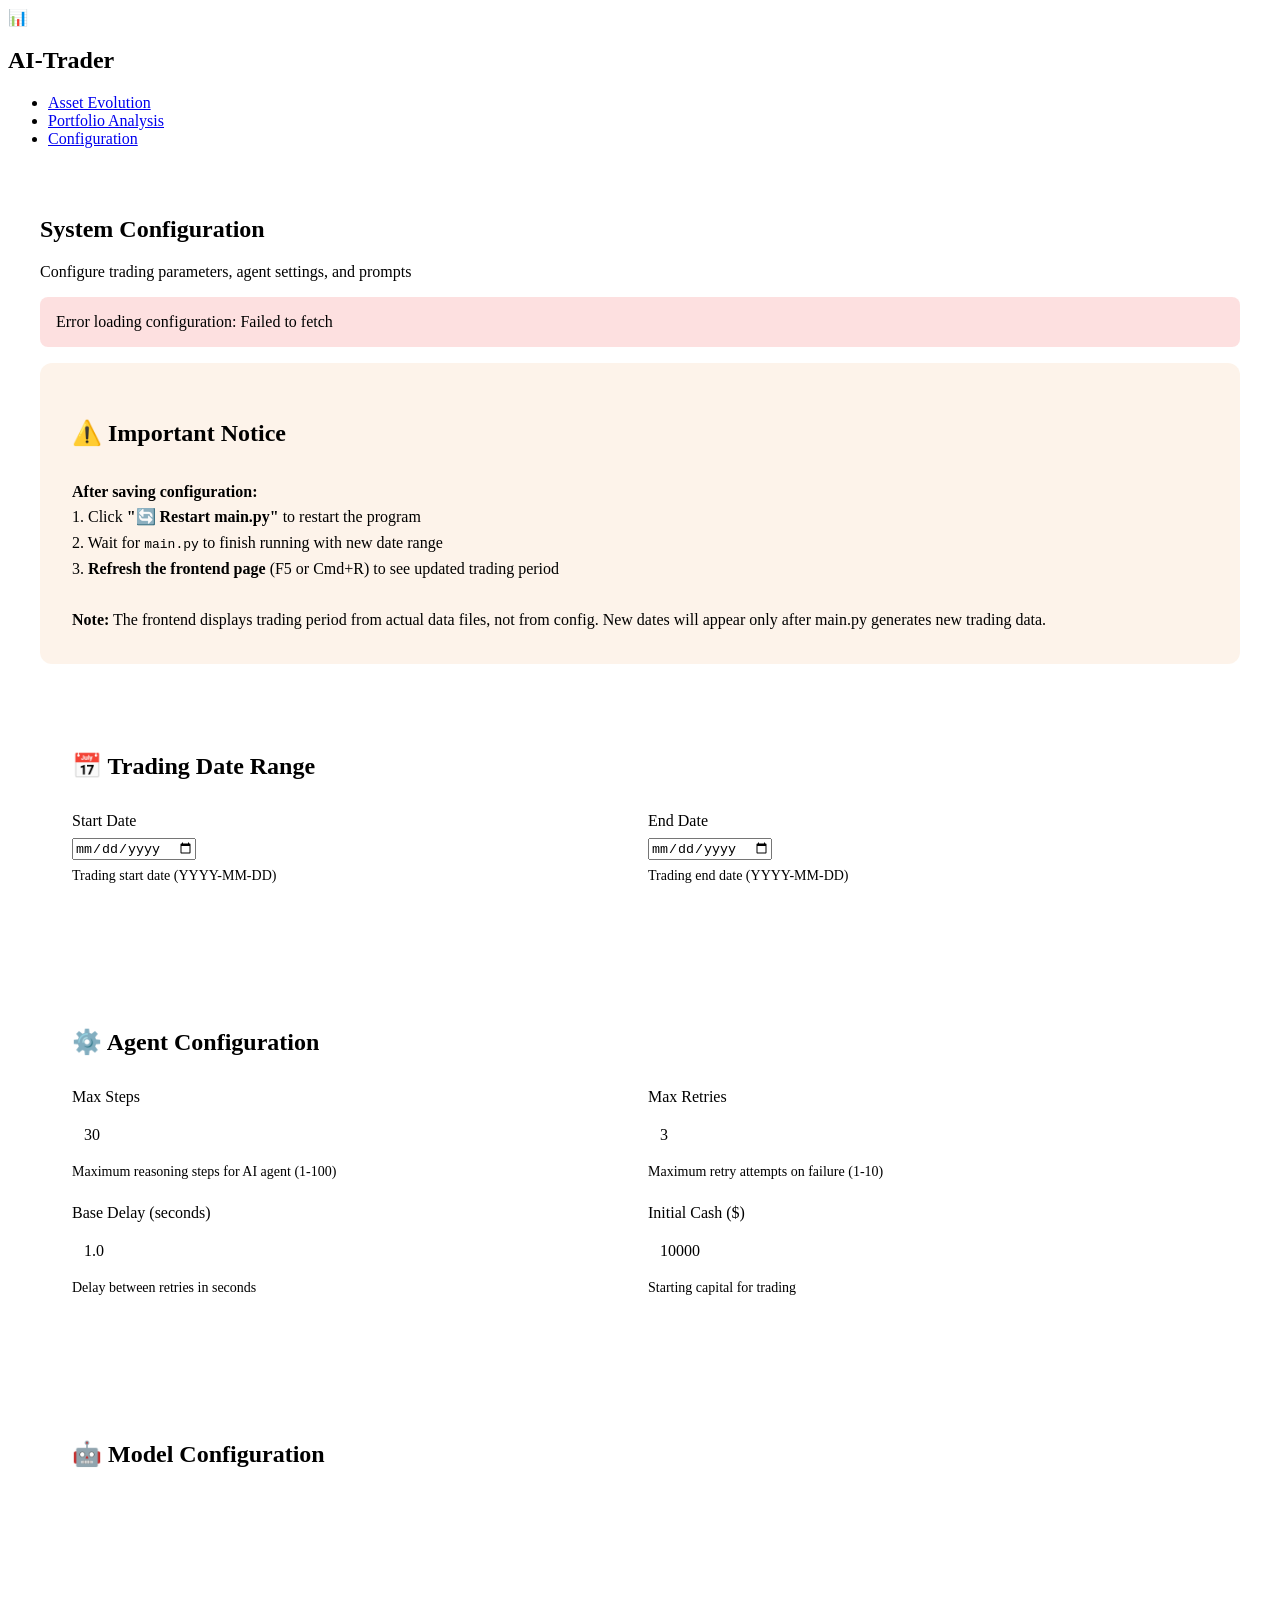
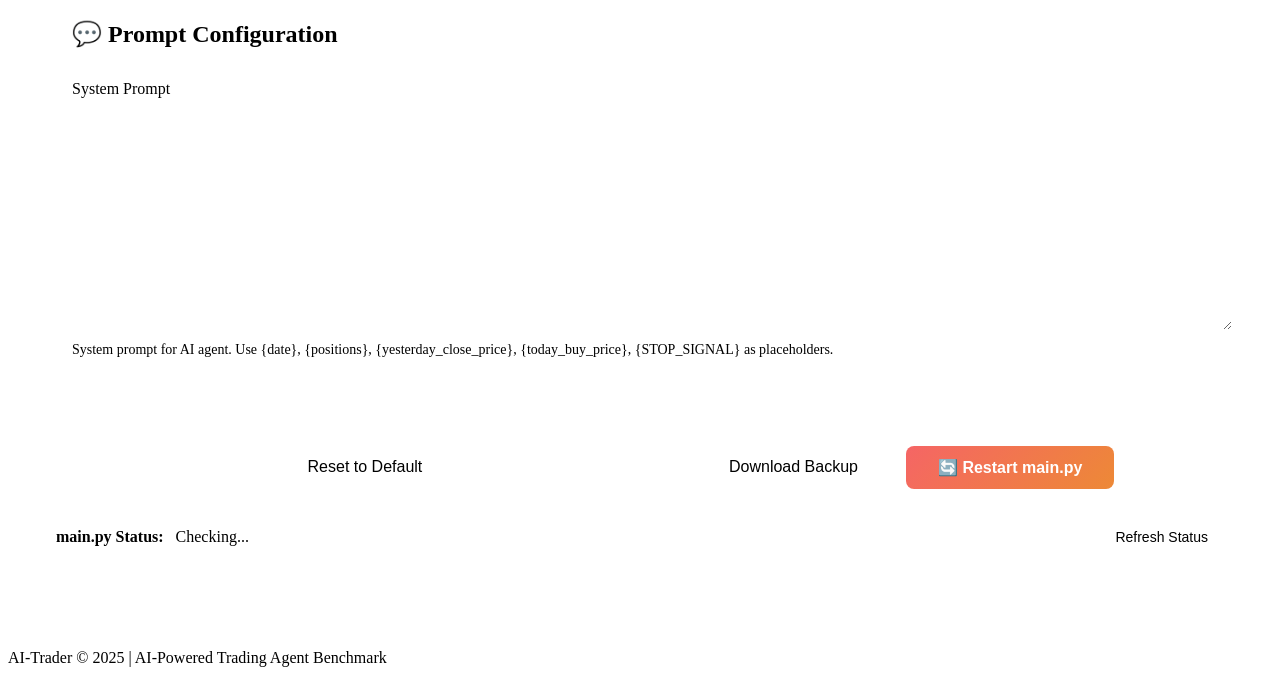
==== docs/config.html @ 3ad3b2b8 "update requirements and configuration files; add Flask and psutil dependencies, adjust date range in" ====
<!DOCTYPE html>
<html lang="en">
<head>
    <meta charset="UTF-8">
    <meta name="viewport" content="width=device-width, initial-scale=1.0">
    <title>Configuration - AI-Trader</title>
    <link rel="stylesheet" href="assets/css/styles.css">
    <style>
        .config-container {
            max-width: 1200px;
            margin: 0 auto;
            padding: 2rem;
        }
        
        .config-section {
            background: var(--card-bg);
            border-radius: 12px;
            padding: 2rem;
            margin-bottom: 2rem;
            border: 1px solid var(--border-color);
        }
        
        .config-section h3 {
            color: var(--accent-blue);
            margin-bottom: 1.5rem;
            font-size: 1.5rem;
            border-bottom: 2px solid var(--border-color);
            padding-bottom: 0.5rem;
        }
        
        .form-group {
            margin-bottom: 1.5rem;
        }
        
        .form-group label {
            display: block;
            color: var(--text-secondary);
            margin-bottom: 0.5rem;
            font-weight: 500;
        }
        
        .form-group input[type="text"],
        .form-group input[type="number"],
        .form-group select,
        .form-group textarea {
            width: 100%;
            padding: 0.75rem;
            background: var(--secondary-bg);
            border: 1px solid var(--border-color);
            border-radius: 6px;
            color: var(--text-primary);
            font-size: 1rem;
            font-family: inherit;
        }
        
        .form-group textarea {
            min-height: 200px;
            font-family: var(--font-mono);
            resize: vertical;
        }
        
        .form-row {
            display: grid;
            grid-template-columns: 1fr 1fr;
            gap: 1rem;
        }
        
        .model-item {
            background: var(--secondary-bg);
            padding: 1rem;
            border-radius: 8px;
            margin-bottom: 1rem;
            border: 1px solid var(--border-color);
        }
        
        .model-header {
            display: flex;
            justify-content: space-between;
            align-items: center;
            margin-bottom: 1rem;
        }
        
        .model-name {
            font-weight: 600;
            color: var(--text-primary);
        }
        
        .toggle-switch {
            position: relative;
            display: inline-block;
            width: 50px;
            height: 24px;
        }
        
        .toggle-switch input {
            opacity: 0;
            width: 0;
            height: 0;
        }
        
        .slider {
            position: absolute;
            cursor: pointer;
            top: 0;
            left: 0;
            right: 0;
            bottom: 0;
            background-color: #4a5568;
            transition: .4s;
            border-radius: 24px;
        }
        
        .slider:before {
            position: absolute;
            content: "";
            height: 18px;
            width: 18px;
            left: 3px;
            bottom: 3px;
            background-color: white;
            transition: .4s;
            border-radius: 50%;
        }
        
        input:checked + .slider {
            background-color: var(--accent-blue);
        }
        
        input:checked + .slider:before {
            transform: translateX(26px);
        }
        
        .btn-group {
            display: flex;
            gap: 1rem;
            margin-top: 2rem;
        }
        
        .btn-primary {
            background: linear-gradient(135deg, var(--accent-blue) 0%, var(--accent-cyan) 100%);
            color: white;
            border: none;
            padding: 0.75rem 2rem;
            border-radius: 8px;
            font-size: 1rem;
            font-weight: 600;
            cursor: pointer;
            transition: all var(--transition-normal);
        }
        
        .btn-primary:hover {
            transform: translateY(-2px);
            box-shadow: var(--shadow-glow);
        }
        
        .btn-secondary {
            background: var(--secondary-bg);
            color: var(--text-primary);
            border: 1px solid var(--border-color);
            padding: 0.75rem 2rem;
            border-radius: 8px;
            font-size: 1rem;
            cursor: pointer;
            transition: all var(--transition-normal);
        }
        
        .btn-secondary:hover {
            background: var(--card-bg);
            border-color: var(--accent-blue);
        }
        
        .help-text {
            font-size: 0.875rem;
            color: var(--text-muted);
            margin-top: 0.5rem;
        }
        
        .status-message {
            padding: 1rem;
            border-radius: 8px;
            margin-bottom: 1rem;
            display: none;
        }
        
        .status-message.success {
            background: rgba(72, 187, 120, 0.2);
            border: 1px solid var(--success);
            color: var(--success);
            display: block;
        }
        
        .status-message.error {
            background: rgba(245, 101, 101, 0.2);
            border: 1px solid var(--danger);
            color: var(--danger);
            display: block;
        }
    </style>
</head>
<body>
    <nav class="navbar">
        <div class="nav-container">
            <div class="nav-brand">
                <span class="brand-icon">📊</span>
                <h1>AI-Trader</h1>
            </div>
            <ul class="nav-menu">
                <li><a href="index.html" class="nav-link">Asset Evolution</a></li>
                <li><a href="portfolio.html" class="nav-link">Portfolio Analysis</a></li>
                <li><a href="config.html" class="nav-link active">Configuration</a></li>
            </ul>
        </div>
    </nav>

    <main class="container">
        <div class="config-container">
            <header class="page-header">
                <h2>System Configuration</h2>
                <p class="subtitle">Configure trading parameters, agent settings, and prompts</p>
            </header>

            <div class="status-message" id="statusMessage"></div>
            
            <div class="config-section" style="background: rgba(237, 137, 54, 0.1); border: 1px solid var(--warning); margin-bottom: 2rem;">
                <h3 style="color: var(--warning);">⚠️ Important Notice</h3>
                <p style="color: var(--text-secondary); margin: 0; line-height: 1.6;">
                    <strong>After saving configuration:</strong><br>
                    1. Click <strong>"🔄 Restart main.py"</strong> to restart the program<br>
                    2. Wait for <code>main.py</code> to finish running with new date range<br>
                    3. <strong>Refresh the frontend page</strong> (F5 or Cmd+R) to see updated trading period<br><br>
                    <strong>Note:</strong> The frontend displays trading period from actual data files, not from config. 
                    New dates will appear only after main.py generates new trading data.
                </p>
            </div>

            <form id="configForm">
                <!-- Trading Date Range -->
                <section class="config-section">
                    <h3>📅 Trading Date Range</h3>
                    <div class="form-row">
                        <div class="form-group">
                            <label for="init_date">Start Date</label>
                            <input type="date" id="init_date" name="init_date" required>
                            <div class="help-text">Trading start date (YYYY-MM-DD)</div>
                        </div>
                        <div class="form-group">
                            <label for="end_date">End Date</label>
                            <input type="date" id="end_date" name="end_date" required>
                            <div class="help-text">Trading end date (YYYY-MM-DD)</div>
                        </div>
                    </div>
                </section>

                <!-- Agent Configuration -->
                <section class="config-section">
                    <h3>⚙️ Agent Configuration</h3>
                    <div class="form-row">
                        <div class="form-group">
                            <label for="max_steps">Max Steps</label>
                            <input type="number" id="max_steps" name="max_steps" min="1" max="100" value="30" required>
                            <div class="help-text">Maximum reasoning steps for AI agent (1-100)</div>
                        </div>
                        <div class="form-group">
                            <label for="max_retries">Max Retries</label>
                            <input type="number" id="max_retries" name="max_retries" min="1" max="10" value="3" required>
                            <div class="help-text">Maximum retry attempts on failure (1-10)</div>
                        </div>
                    </div>
                    <div class="form-row">
                        <div class="form-group">
                            <label for="base_delay">Base Delay (seconds)</label>
                            <input type="number" id="base_delay" name="base_delay" min="0.1" max="10" step="0.1" value="1.0" required>
                            <div class="help-text">Delay between retries in seconds</div>
                        </div>
                        <div class="form-group">
                            <label for="initial_cash">Initial Cash ($)</label>
                            <input type="number" id="initial_cash" name="initial_cash" min="100" step="100" value="10000" required>
                            <div class="help-text">Starting capital for trading</div>
                        </div>
                    </div>
                </section>

                <!-- Model Configuration -->
                <section class="config-section">
                    <h3>🤖 Model Configuration</h3>
                    <div id="modelsContainer"></div>
                </section>

                <!-- Prompt Configuration -->
                <section class="config-section">
                    <h3>💬 Prompt Configuration</h3>
                    <div class="form-group">
                        <label for="system_prompt">System Prompt</label>
                        <textarea id="system_prompt" name="system_prompt" required></textarea>
                        <div class="help-text">System prompt for AI agent. Use {date}, {positions}, {yesterday_close_price}, {today_buy_price}, {STOP_SIGNAL} as placeholders.</div>
                    </div>
                </section>

                <!-- Action Buttons -->
                <div class="btn-group">
                    <button type="button" class="btn-primary" id="loadConfigBtn">Load Current Config</button>
                    <button type="button" class="btn-secondary" id="resetConfigBtn">Reset to Default</button>
                    <button type="submit" class="btn-primary">Save Configuration</button>
                    <button type="button" class="btn-secondary" id="downloadConfigBtn">Download Backup</button>
                    <button type="button" class="btn-primary" id="restartMainBtn" style="background: linear-gradient(135deg, #f56565 0%, #ed8936 100%);">
                        🔄 Restart main.py
                    </button>
                </div>
                
                <!-- Main.py Status -->
                <div class="config-section" style="margin-top: 1rem; padding: 1rem;">
                    <div style="display: flex; justify-content: space-between; align-items: center;">
                        <div>
                            <strong style="color: var(--text-primary);">main.py Status:</strong>
                            <span id="mainStatus" style="color: var(--text-secondary); margin-left: 0.5rem;">Checking...</span>
                        </div>
                        <button type="button" class="btn-secondary" id="refreshStatusBtn" style="padding: 0.5rem 1rem; font-size: 0.875rem;">
                            Refresh Status
                        </button>
                    </div>
                </div>
            </form>
        </div>
    </main>

    <footer class="footer">
        <p>AI-Trader &copy; 2025 | AI-Powered Trading Agent Benchmark</p>
    </footer>

    <script src="assets/js/config-manager.js"></script>
</body>
</html>
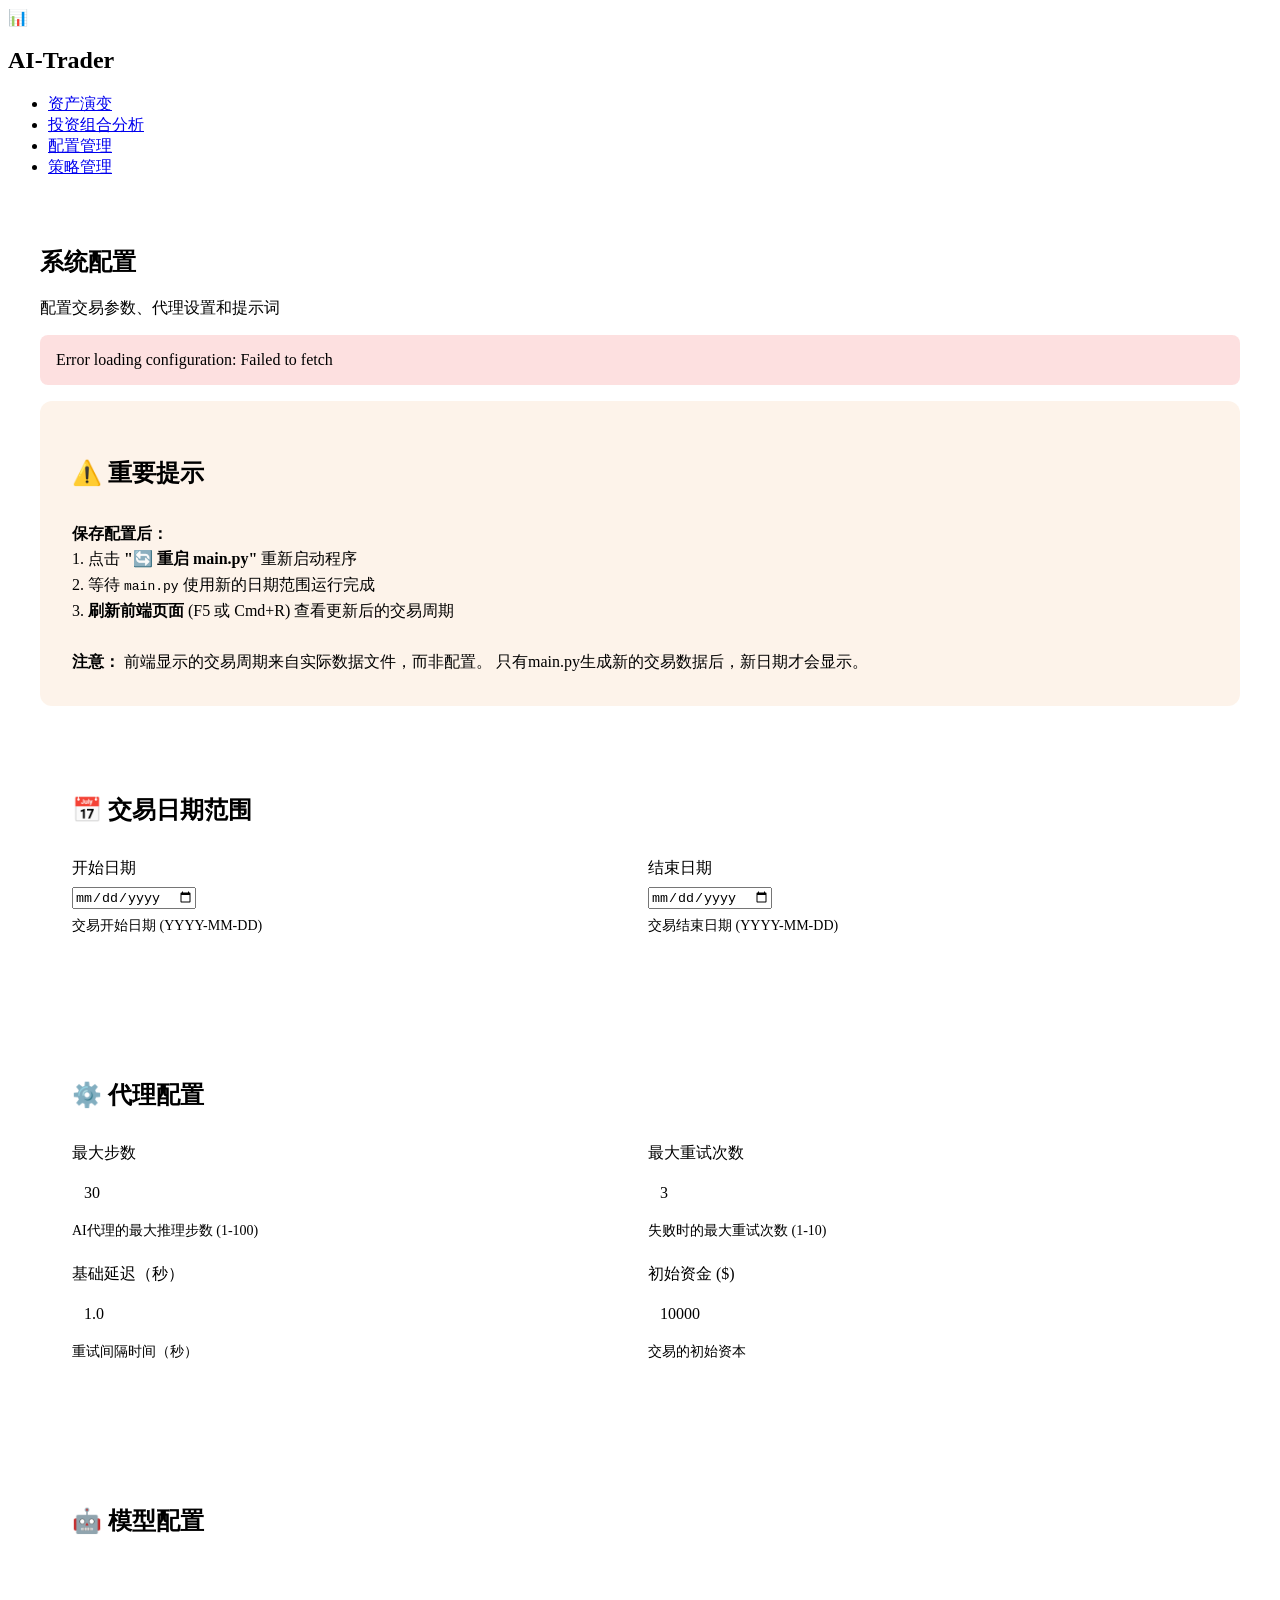
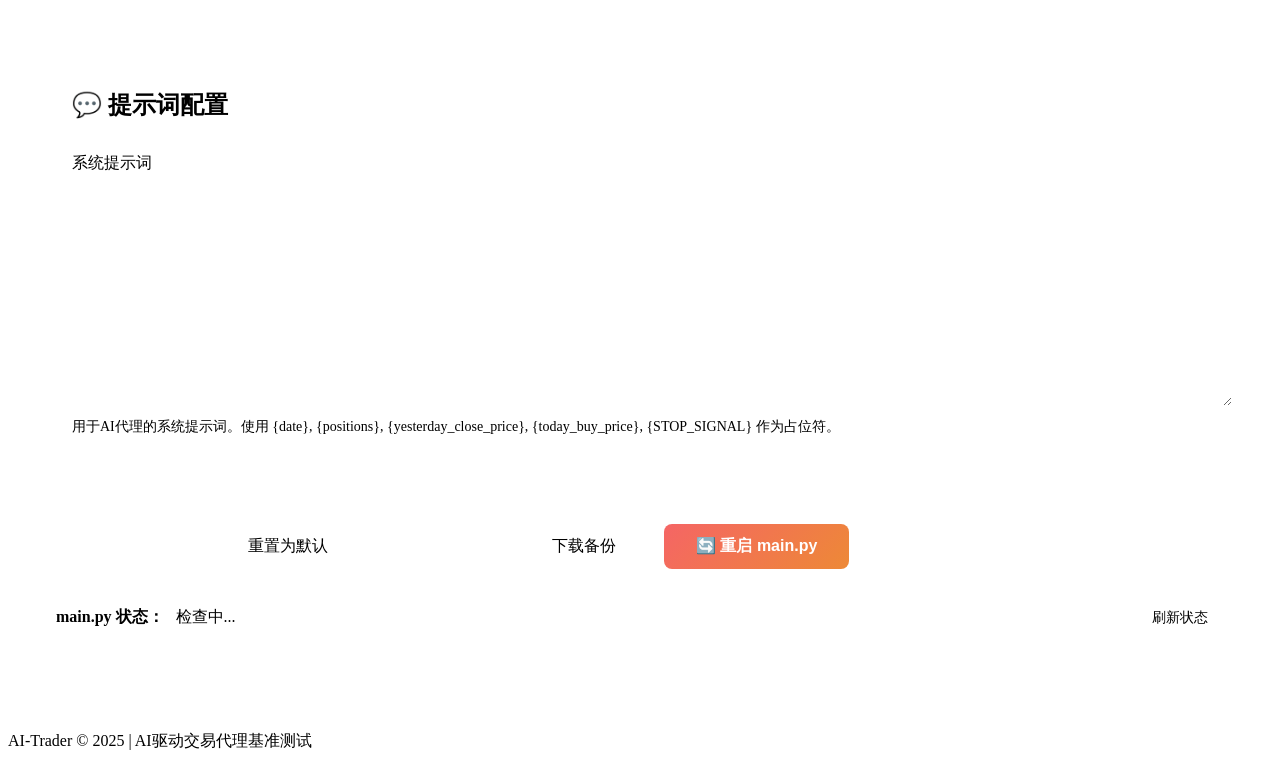
==== commit 49bfd39b: "update README and HTML files for improved documentation; remove outdated configuration files and enh" ====
--- a/docs/config.html
+++ b/docs/config.html
@@ -3,7 +3,7 @@
 <head>
     <meta charset="UTF-8">
     <meta name="viewport" content="width=device-width, initial-scale=1.0">
-    <title>Configuration - AI-Trader</title>
+    <title>配置管理 - AI-Trader</title>
     <link rel="stylesheet" href="assets/css/styles.css">
     <style>
         .config-container {
@@ -205,9 +205,10 @@
                 <h1>AI-Trader</h1>
             </div>
             <ul class="nav-menu">
-                <li><a href="index.html" class="nav-link">Asset Evolution</a></li>
-                <li><a href="portfolio.html" class="nav-link">Portfolio Analysis</a></li>
-                <li><a href="config.html" class="nav-link active">Configuration</a></li>
+                <li><a href="index.html" class="nav-link">资产演变</a></li>
+                <li><a href="portfolio.html" class="nav-link">投资组合分析</a></li>
+                <li><a href="config.html" class="nav-link active">配置管理</a></li>
+                <li><a href="strategies.html" class="nav-link">策略管理</a></li>
             </ul>
         </div>
     </nav>
@@ -215,95 +216,95 @@
     <main class="container">
         <div class="config-container">
             <header class="page-header">
-                <h2>System Configuration</h2>
-                <p class="subtitle">Configure trading parameters, agent settings, and prompts</p>
+                <h2>系统配置</h2>
+                <p class="subtitle">配置交易参数、代理设置和提示词</p>
             </header>
 
             <div class="status-message" id="statusMessage"></div>
             
             <div class="config-section" style="background: rgba(237, 137, 54, 0.1); border: 1px solid var(--warning); margin-bottom: 2rem;">
-                <h3 style="color: var(--warning);">⚠️ Important Notice</h3>
+                <h3 style="color: var(--warning);">⚠️ 重要提示</h3>
                 <p style="color: var(--text-secondary); margin: 0; line-height: 1.6;">
-                    <strong>After saving configuration:</strong><br>
-                    1. Click <strong>"🔄 Restart main.py"</strong> to restart the program<br>
-                    2. Wait for <code>main.py</code> to finish running with new date range<br>
-                    3. <strong>Refresh the frontend page</strong> (F5 or Cmd+R) to see updated trading period<br><br>
-                    <strong>Note:</strong> The frontend displays trading period from actual data files, not from config. 
-                    New dates will appear only after main.py generates new trading data.
+                    <strong>保存配置后：</strong><br>
+                    1. 点击 <strong>"🔄 重启 main.py"</strong> 重新启动程序<br>
+                    2. 等待 <code>main.py</code> 使用新的日期范围运行完成<br>
+                    3. <strong>刷新前端页面</strong> (F5 或 Cmd+R) 查看更新后的交易周期<br><br>
+                    <strong>注意：</strong> 前端显示的交易周期来自实际数据文件，而非配置。
+                    只有main.py生成新的交易数据后，新日期才会显示。
                 </p>
             </div>
 
             <form id="configForm">
                 <!-- Trading Date Range -->
                 <section class="config-section">
-                    <h3>📅 Trading Date Range</h3>
+                    <h3>📅 交易日期范围</h3>
                     <div class="form-row">
                         <div class="form-group">
-                            <label for="init_date">Start Date</label>
+                            <label for="init_date">开始日期</label>
                             <input type="date" id="init_date" name="init_date" required>
-                            <div class="help-text">Trading start date (YYYY-MM-DD)</div>
-                        </div>
-                        <div class="form-group">
-                            <label for="end_date">End Date</label>
+                            <div class="help-text">交易开始日期 (YYYY-MM-DD)</div>
+                        </div>
+                        <div class="form-group">
+                            <label for="end_date">结束日期</label>
                             <input type="date" id="end_date" name="end_date" required>
-                            <div class="help-text">Trading end date (YYYY-MM-DD)</div>
+                            <div class="help-text">交易结束日期 (YYYY-MM-DD)</div>
                         </div>
                     </div>
                 </section>
 
                 <!-- Agent Configuration -->
                 <section class="config-section">
-                    <h3>⚙️ Agent Configuration</h3>
+                    <h3>⚙️ 代理配置</h3>
                     <div class="form-row">
                         <div class="form-group">
-                            <label for="max_steps">Max Steps</label>
+                            <label for="max_steps">最大步数</label>
                             <input type="number" id="max_steps" name="max_steps" min="1" max="100" value="30" required>
-                            <div class="help-text">Maximum reasoning steps for AI agent (1-100)</div>
-                        </div>
-                        <div class="form-group">
-                            <label for="max_retries">Max Retries</label>
+                            <div class="help-text">AI代理的最大推理步数 (1-100)</div>
+                        </div>
+                        <div class="form-group">
+                            <label for="max_retries">最大重试次数</label>
                             <input type="number" id="max_retries" name="max_retries" min="1" max="10" value="3" required>
-                            <div class="help-text">Maximum retry attempts on failure (1-10)</div>
+                            <div class="help-text">失败时的最大重试次数 (1-10)</div>
                         </div>
                     </div>
                     <div class="form-row">
                         <div class="form-group">
-                            <label for="base_delay">Base Delay (seconds)</label>
+                            <label for="base_delay">基础延迟（秒）</label>
                             <input type="number" id="base_delay" name="base_delay" min="0.1" max="10" step="0.1" value="1.0" required>
-                            <div class="help-text">Delay between retries in seconds</div>
-                        </div>
-                        <div class="form-group">
-                            <label for="initial_cash">Initial Cash ($)</label>
+                            <div class="help-text">重试间隔时间（秒）</div>
+                        </div>
+                        <div class="form-group">
+                            <label for="initial_cash">初始资金 ($)</label>
                             <input type="number" id="initial_cash" name="initial_cash" min="100" step="100" value="10000" required>
-                            <div class="help-text">Starting capital for trading</div>
+                            <div class="help-text">交易的初始资本</div>
                         </div>
                     </div>
                 </section>
 
                 <!-- Model Configuration -->
                 <section class="config-section">
-                    <h3>🤖 Model Configuration</h3>
+                    <h3>🤖 模型配置</h3>
                     <div id="modelsContainer"></div>
                 </section>
 
                 <!-- Prompt Configuration -->
                 <section class="config-section">
-                    <h3>💬 Prompt Configuration</h3>
+                    <h3>💬 提示词配置</h3>
                     <div class="form-group">
-                        <label for="system_prompt">System Prompt</label>
+                        <label for="system_prompt">系统提示词</label>
                         <textarea id="system_prompt" name="system_prompt" required></textarea>
-                        <div class="help-text">System prompt for AI agent. Use {date}, {positions}, {yesterday_close_price}, {today_buy_price}, {STOP_SIGNAL} as placeholders.</div>
+                        <div class="help-text">用于AI代理的系统提示词。使用 {date}, {positions}, {yesterday_close_price}, {today_buy_price}, {STOP_SIGNAL} 作为占位符。</div>
                     </div>
                 </section>
 
                 <!-- Action Buttons -->
                 <div class="btn-group">
-                    <button type="button" class="btn-primary" id="loadConfigBtn">Load Current Config</button>
-                    <button type="button" class="btn-secondary" id="resetConfigBtn">Reset to Default</button>
-                    <button type="submit" class="btn-primary">Save Configuration</button>
-                    <button type="button" class="btn-secondary" id="downloadConfigBtn">Download Backup</button>
+                    <button type="button" class="btn-primary" id="loadConfigBtn">加载当前配置</button>
+                    <button type="button" class="btn-secondary" id="resetConfigBtn">重置为默认</button>
+                    <button type="submit" class="btn-primary">保存配置</button>
+                    <button type="button" class="btn-secondary" id="downloadConfigBtn">下载备份</button>
                     <button type="button" class="btn-primary" id="restartMainBtn" style="background: linear-gradient(135deg, #f56565 0%, #ed8936 100%);">
-                        🔄 Restart main.py
+                        🔄 重启 main.py
                     </button>
                 </div>
                 
@@ -311,11 +312,11 @@
                 <div class="config-section" style="margin-top: 1rem; padding: 1rem;">
                     <div style="display: flex; justify-content: space-between; align-items: center;">
                         <div>
-                            <strong style="color: var(--text-primary);">main.py Status:</strong>
-                            <span id="mainStatus" style="color: var(--text-secondary); margin-left: 0.5rem;">Checking...</span>
+                            <strong style="color: var(--text-primary);">main.py 状态：</strong>
+                            <span id="mainStatus" style="color: var(--text-secondary); margin-left: 0.5rem;">检查中...</span>
                         </div>
                         <button type="button" class="btn-secondary" id="refreshStatusBtn" style="padding: 0.5rem 1rem; font-size: 0.875rem;">
-                            Refresh Status
+                            刷新状态
                         </button>
                     </div>
                 </div>
@@ -324,7 +325,7 @@
     </main>
 
     <footer class="footer">
-        <p>AI-Trader &copy; 2025 | AI-Powered Trading Agent Benchmark</p>
+        <p>AI-Trader &copy; 2025 | AI驱动交易代理基准测试</p>
     </footer>
 
     <script src="assets/js/config-manager.js"></script>
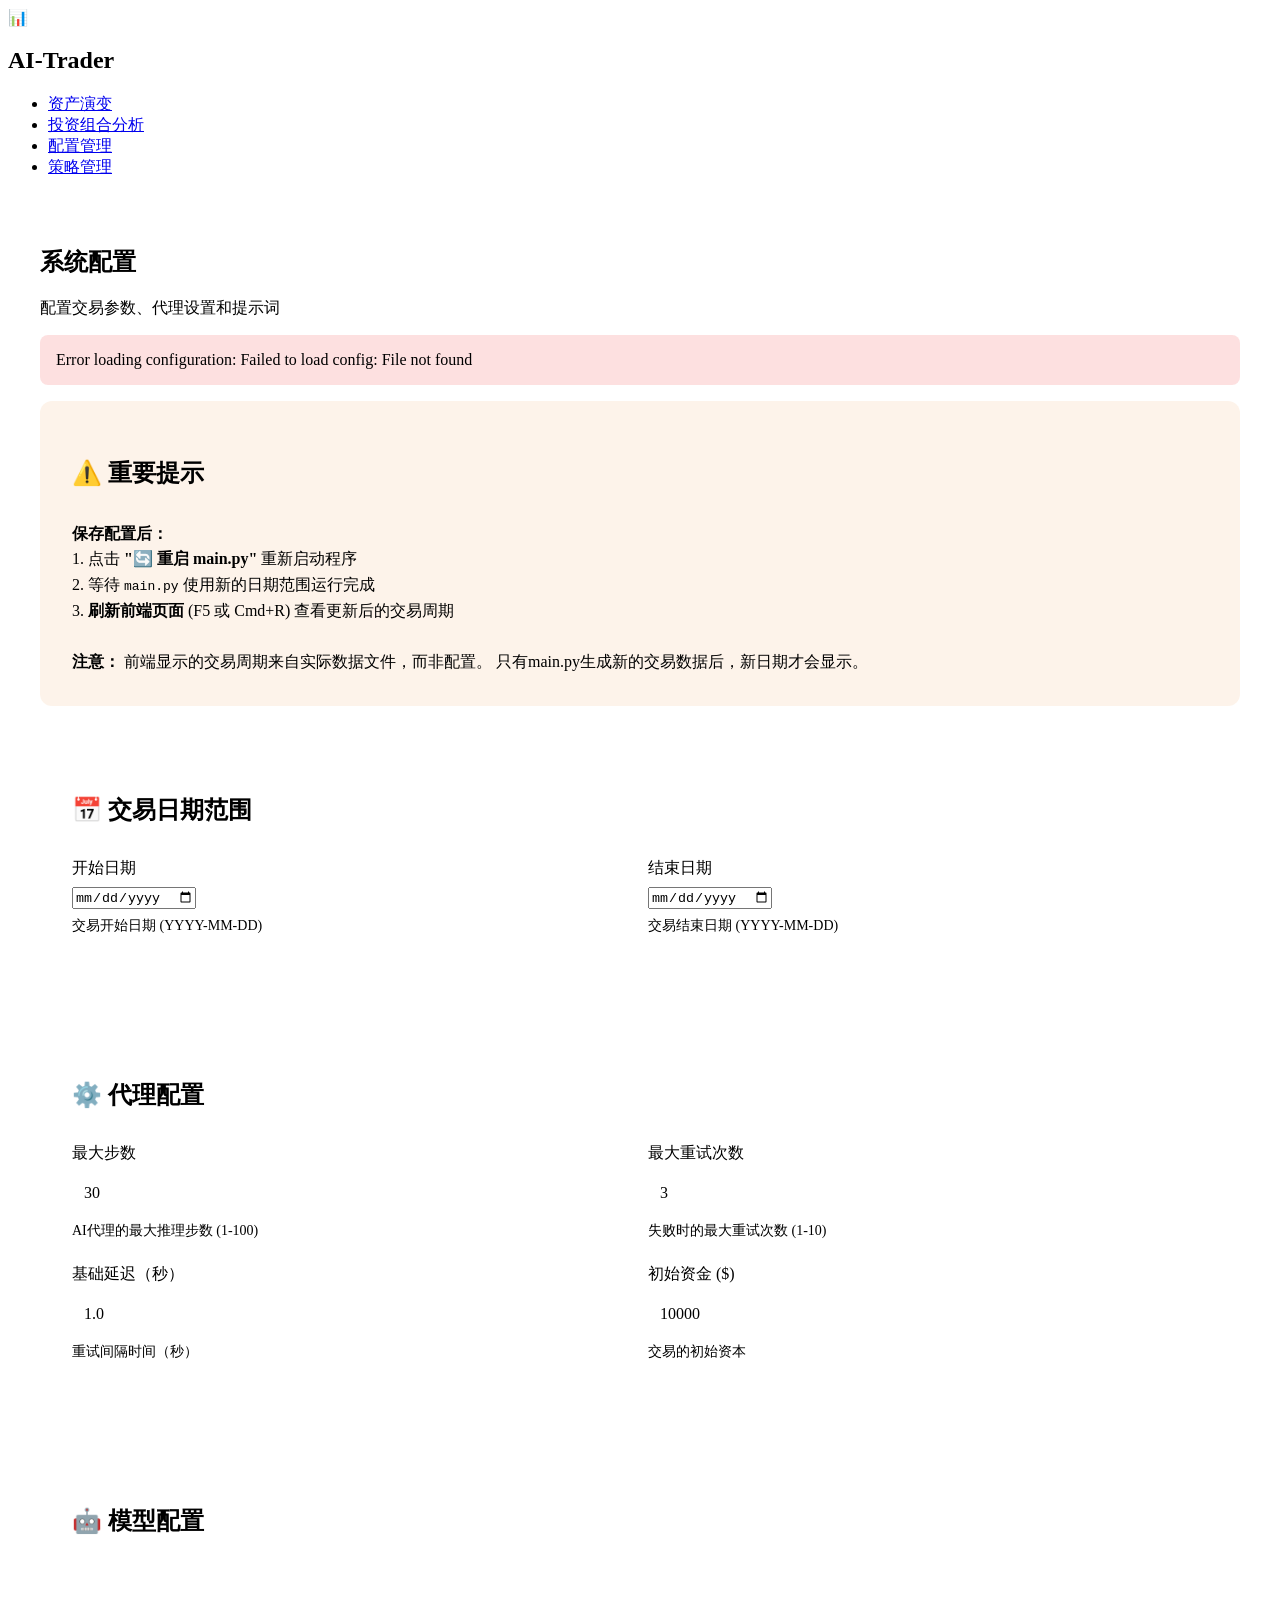
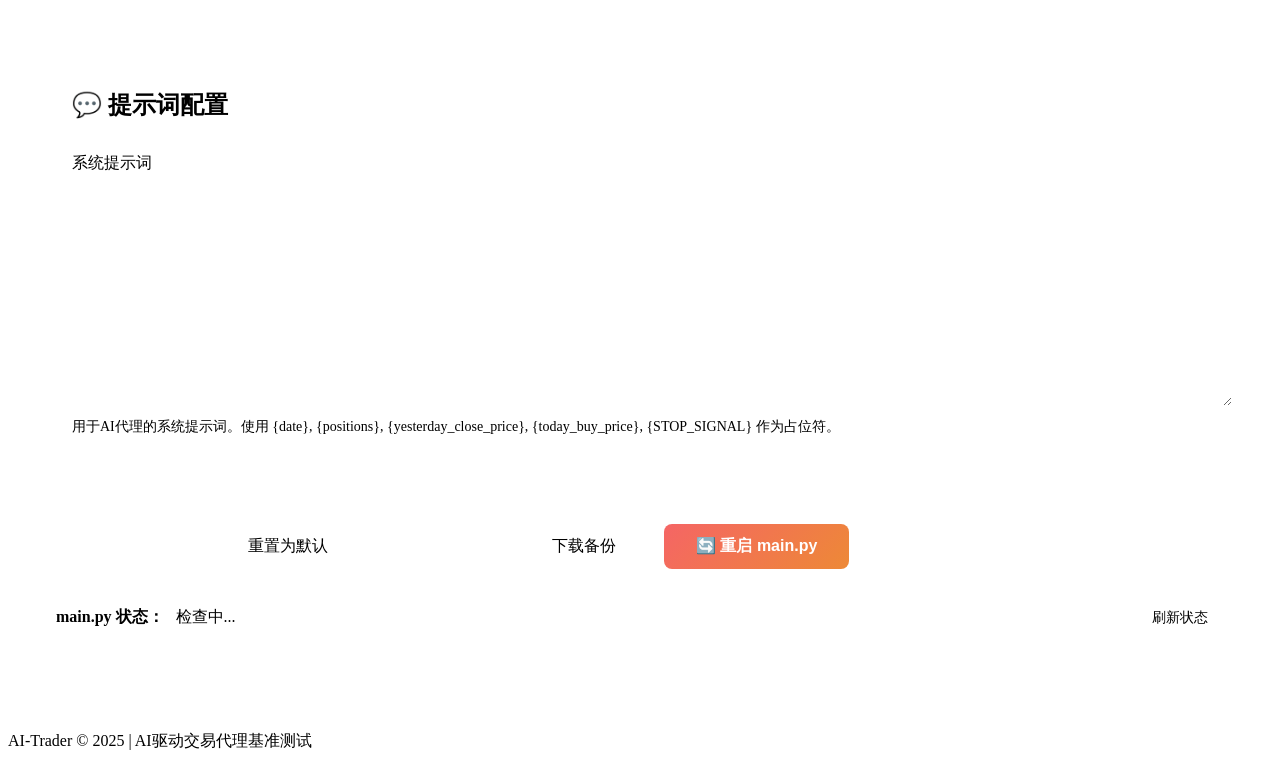
==== commit 95580ef7: "Add api-config.js script to HTML files and update API base URLs in JavaScript files to use configura" ====
--- a/docs/config.html
+++ b/docs/config.html
@@ -5,6 +5,7 @@
     <meta name="viewport" content="width=device-width, initial-scale=1.0">
     <title>配置管理 - AI-Trader</title>
     <link rel="stylesheet" href="assets/css/styles.css">
+    <script src="api-config.js"></script>
     <style>
         .config-container {
             max-width: 1200px;
